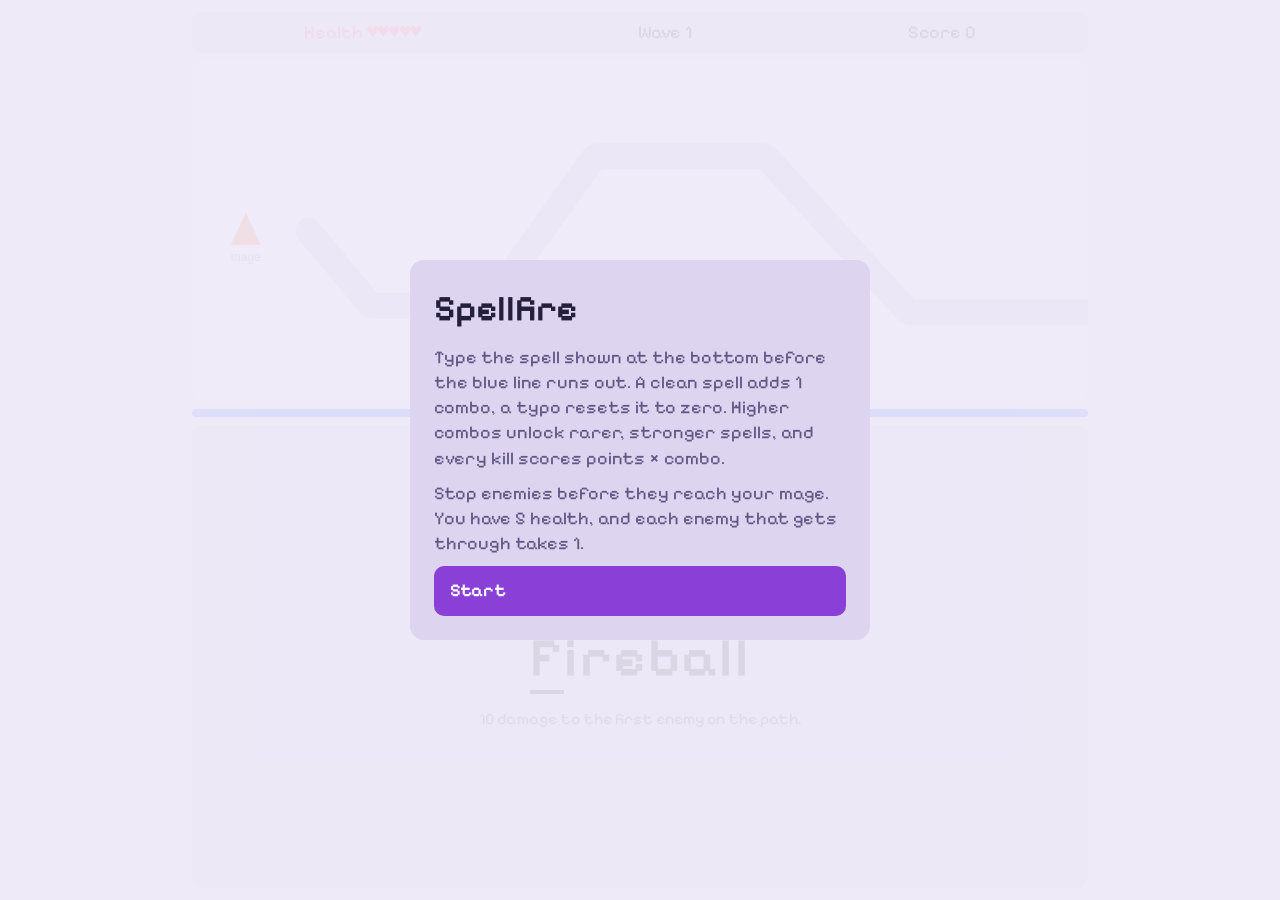
==== index.html @ 2ed88d15 "Add files via upload" ====
<!doctype html>
<html lang="en">
<head>
<meta charset="utf-8">
<meta name="viewport" content="width=device-width, initial-scale=1, viewport-fit=cover">
<title>Spellfire: a typing mage</title>
<link href="https://fonts.googleapis.com/css2?family=Pixelify+Sans:wght@400;600&display=swap" rel="stylesheet">
<style>
:root{--ok:#1b8a4f;--bg:#efeaf8;--panel:#ddd4ef;--ink:#241f3a;--dim:#5f5785;--cv:#f8f5ff;--path:#d6cceb;--r0:#241f3a;--r1:#1f6fd6;--r2:#c25e00;--r3:#8a3fd6;--r4:#a67c00;color-scheme:light;box-sizing:border-box;padding-top:env(safe-area-inset-top,0px);padding-bottom:env(safe-area-inset-bottom,0px)}
@media (prefers-color-scheme:dark){:root:not([data-theme="light"]){--ok:#4ade80;--bg:#120f1f;--panel:#262040;--ink:#f1edfb;--dim:#a59dcc;--cv:#1b1632;--path:#2d2650;--r0:#fff;--r1:#5aa9ff;--r2:#ff9a2e;--r3:#b36bff;--r4:#ffd23f;color-scheme:dark}}
:root[data-theme="dark"]{--ok:#4ade80;--bg:#120f1f;--panel:#262040;--ink:#f1edfb;--dim:#a59dcc;--cv:#1b1632;--path:#2d2650;--r0:#fff;--r1:#5aa9ff;--r2:#ff9a2e;--r3:#b36bff;--r4:#ffd23f;color-scheme:dark}
html{scroll-padding-top:env(safe-area-inset-top,0px)}
*{box-sizing:border-box}
html,body{height:100%;margin:0}
body{background:var(--bg);color:var(--ink);font-family:'Pixelify Sans',ui-monospace,Menlo,Consolas,monospace;font-size:18px;line-height:1.4}
#app{max-width:920px;margin:0 auto;height:100%;display:flex;flex-direction:column;gap:8px;padding:12px}
#top{display:flex;justify-content:space-around;gap:8px;background:var(--panel);border-radius:10px;padding:8px}
#hp{color:#ff5a6e}
#field{position:relative;border-radius:10px;overflow:hidden;flex:none}
canvas{display:block;width:100%;height:clamp(220px,38vh,340px)}
#combo{position:absolute;left:12px;top:8px;font-size:clamp(1.3rem,5vw,2rem);font-weight:600;color:var(--r4)}
#buffs{position:absolute;right:12px;top:8px;font-size:14px;color:var(--dim);text-align:right}
.tl{height:8px;background:var(--panel);border-radius:4px;overflow:hidden;flex:none}
#bar{display:block;height:100%;width:100%;background:#3b6cff}
#panel{flex:1;min-height:150px;background:var(--panel);border-radius:12px;display:flex;flex-direction:column;align-items:center;justify-content:center;gap:12px;text-align:center;padding:16px}
#tag{background:var(--bg);padding:2px 14px;border-radius:8px;font-size:15px}
#word{font-size:clamp(2rem,8vw,3.4rem);letter-spacing:.05em;font-weight:600}
#word .d{color:var(--ok)}#word .c{border-bottom:4px solid var(--ink)}
#desc{color:var(--dim);max-width:560px;font-size:16px}
#overlay{display:none;position:fixed;inset:0;background:color-mix(in srgb,var(--bg) 90%,transparent);align-items:center;justify-content:center;padding:16px;z-index:5}
#overlay.on{display:flex}
.box{background:var(--panel);border-radius:14px;padding:24px;max-width:460px;width:100%;display:flex;flex-direction:column;gap:10px}
.box h1,.box h2{margin:0;font-weight:600}.box p{margin:0;color:var(--dim)}
.box button{font:inherit;color:inherit;text-align:left;background:var(--bg);border:2px solid transparent;border-radius:10px;padding:10px 14px;cursor:pointer;display:flex;flex-direction:column}
.box button:hover,.box button:focus-visible{border-color:var(--r3);outline:none}
.box button span{color:var(--dim);font-size:16px}
.box button.go{background:var(--r3);color:#fff;text-align:center;font-weight:600}
#kb{position:fixed;left:0;bottom:0;width:1px;height:1px;opacity:0;font-size:16px;border:0;padding:0}
.shake{animation:sh .18s}
@keyframes sh{25%{transform:translateX(-6px)}75%{transform:translateX(6px)}}
@media (prefers-reduced-motion:reduce){*{animation:none!important}}
</style>
</head>
<body>
<div id="app">
  <div id="top"><span id="hp"></span><span id="wave"></span><span id="score"></span></div>
  <div id="field"><canvas id="cv"></canvas><div id="combo"></div><div id="buffs"></div></div>
  <div class="tl"><i id="bar"></i></div>
  <div id="panel"><div id="tag"></div><div id="word"></div><div id="desc"></div></div>
</div>
<div id="overlay"></div>
<input id="kb" autocomplete="off" autocapitalize="off" autocorrect="off" spellcheck="false" aria-label="Type here">
<script>
const $=id=>document.getElementById(id);
const rnd=a=>a[Math.floor(Math.random()*a.length)];
const smp=(a,n)=>a.sort(()=>Math.random()-.5).slice(0,n);
const fx=(el,c)=>{el.classList.remove(c);void el.offsetWidth;el.classList.add(c)};
/* ---- tunables ---- */
const TRAV=26; /* seconds an enemy needs to cross the path: LOWER = FASTER */
const SP_BASE=1.4, SP_STEP=.12, SP_MIN=.3; /* seconds between spawns: LOWER = DENSER */
const HP=[10,20,40,60], PTS=[5,10,20,30], EC=["#3ecf5a","#f5d327","#ff8c1a","#f23b3b"];
const WV=[[10,1,0,0],[10,4,0,0],[15,8,0,0],[20,10,3,0],[20,15,6,0],[20,20,9,1],[10,25,15,5],[5,35,20,10],[0,40,30,15],[0,40,40,20],[0,0,50,50]];
const RN=["common","uncommon","rare","epic","legendary"];
const T=[[90,50,20,0],[10,30,25,20],[0,20,25,35],[0,0,20,30],[0,0,10,15]];
/* ---- spells ---- */
const fd=()=>10+(S.wild>0?6:0);
const al=()=>S.en.filter(e=>!e.dead).sort((a,b)=>b.p-a.p);
const hit=(a,n,c)=>a.forEach(e=>dmg(e,n+S.dm+(c?S.cb:0)));
const ig=a=>a.forEach(e=>{hit([e],5);if(!e.dead)e.burn=5});
const SP=[
{n:"Fireball",r:0,d:"10 damage to the first enemy on the path.",f:()=>hit(al().slice(0,1),10,1)},
{n:"Flame Lash",r:0,d:"10 damage to 3 random enemies.",f:()=>hit(smp(al(),3),10,1)},
{n:"Fire Burst",r:1,d:"15 damage to the first 5 enemies.",f:()=>hit(al().slice(0,5),15)},
{n:"Flame Strike",r:1,d:"10 damage to 5 random enemies.",f:()=>hit(smp(al(),5),10)},
{n:"Inferno",r:2,d:"20 damage to the first 8 enemies.",f:()=>hit(al().slice(0,8),20)},
{n:"Blaze",r:2,d:"Fire covers the whole path for 10s, 1 damage per second.",f:()=>{S.fire=S.fire.map(v=>Math.max(v,fd()))}},
{n:"Combustion",r:2,d:"15 damage to 2 random enemies. If one dies, 15 damage to the 2 enemies ahead and behind it.",f:()=>{const a=al(),t=smp([...a],2);hit(t,15);t.forEach(e=>{if(e.dead){const i=a.indexOf(e);[i-2,i-1,i+1,i+2].forEach(j=>{const o=a[j];if(o&&!o.dead)hit([o],15)})}})}},
{n:"Ignite",r:2,d:"5 damage and burning for 5s to a random enemy. It leaves a fire trail (10s, 1 damage per second).",f:()=>ig(smp(al(),1))},
{n:"Wildfire",r:3,d:"For 10s, the fire you create lasts 6s longer.",f:()=>{S.wild=10}},
{n:"Hellfire",r:3,d:"For 8s, all fire deals 3 extra damage per second.",f:()=>{S.hell=8}},
{n:"Scorching Ray",r:3,d:"5 damage and burning for 5s to 3 random enemies, each leaving a fire trail.",f:()=>ig(smp(al(),3))},
{n:"Incinerate",r:4,d:"Instantly kills 8 enemies, healthiest first.",f:()=>al().sort((a,b)=>b.hp-a.hp).slice(0,8).forEach(e=>dmg(e,9999))}
];
/* ---- wave rewards ---- */
const RW=[
{n:"Double Score",d:"Next wave: kills score ×2.",f:()=>{S.nx.s*=2}},
{n:"Heal 3",d:"Restore 3 health (max 5).",f:()=>{S.hp=Math.min(5,S.hp+3)}},
{n:"Epic Opener",d:"Your first spell next wave is epic.",f:()=>S.q.push("epic")},
{n:"Typo Shield",d:"Ignore your next 3 typos.",f:()=>{S.tc+=3}},
{n:"Rare Opener",d:"Your first 3 spells next wave are rare.",f:()=>S.q.push("rare","rare","rare")},
{n:"Common Might",d:"Common spells deal +10 damage for the rest of the run.",f:()=>{S.cb+=10}},
{n:"Gambler’s Clock",d:"Next wave: 1 second less per spell, but kills score ×3.",f:()=>{S.nx.s*=3;S.nx.t=1}},
{n:"Brittle Foes",d:"Enemies take +3 damage from your spells for the rest of the run.",f:()=>{S.dm+=3}}
];
/* ---- path & canvas ---- */
const WP=[[1.03,.74],[.8,.74],[.64,.28],[.45,.28],[.33,.72],[.2,.72],[.13,.5]],PT=[];
(()=>{const sg=[];let L=0;for(let i=1;i<WP.length;i++){const d=Math.hypot(WP[i][0]-WP[i-1][0],WP[i][1]-WP[i-1][1]);sg.push(d);L+=d}
for(let k=0;k<=200;k++){let d=k/200*L,i=0;while(i<sg.length-1&&d>sg[i]){d-=sg[i];i++}const f=d/sg[i];PT.push([WP[i][0]+(WP[i+1][0]-WP[i][0])*f,WP[i][1]+(WP[i+1][1]-WP[i][1])*f])}})();
const cvs=$("cv"),g=cvs.getContext("2d"),C={};let cw=1,ch=1;
function theme(){const s=getComputedStyle(document.documentElement);C.cv=s.getPropertyValue("--cv");C.path=s.getPropertyValue("--path")}
function resize(){const d=window.devicePixelRatio||1;cw=cvs.clientWidth;ch=cvs.clientHeight;cvs.width=cw*d;cvs.height=ch*d;g.setTransform(d,0,0,d,0,0);theme()}
addEventListener("resize",resize);matchMedia("(prefers-color-scheme:dark)").addEventListener("change",theme);
function pos(p){const v=Math.min(1,Math.max(0,p))*200,i=Math.min(199,Math.floor(v)),f=v-i;return[(PT[i][0]+(PT[i+1][0]-PT[i][0])*f)*cw,(PT[i][1]+(PT[i+1][1]-PT[i][1])*f)*ch]}
function draw(){
  g.fillStyle=C.cv;g.fillRect(0,0,cw,ch);
  g.lineCap="round";g.lineJoin="round";g.beginPath();PT.forEach((p,i)=>g[i?"lineTo":"moveTo"](p[0]*cw,p[1]*ch));g.strokeStyle=C.path;g.lineWidth=26;g.stroke();
  for(let i=0;i<100;i++){const f=S.fire[i];if(f>0){const a=pos(i/100),b=pos((i+1)/100);g.beginPath();g.moveTo(a[0],a[1]);g.lineTo(b[0],b[1]);g.strokeStyle=`rgba(255,${100+Math.random()*70|0},20,${Math.min(1,f/2)*.9})`;g.lineWidth=18;g.stroke()}}
  const px=.06*cw,py=.5*ch;g.fillStyle="#ff7a3a";g.beginPath();g.moveTo(px,py-18);g.lineTo(px-15,py+14);g.lineTo(px+15,py+14);g.fill();
  g.fillStyle="#888";g.font="12px sans-serif";g.textAlign="center";g.fillText("mage",px,py+30);
  for(const e of S.en){const q=pos(e.p);g.beginPath();g.arc(q[0],q[1],11,0,7);g.fillStyle=e.fl>0?"#fff":EC[e.t];g.fill();
    if(e.burn>0){g.strokeStyle="#ff5a1f";g.lineWidth=3;g.stroke()}
    if(e.hp<e.max){g.fillStyle="rgba(0,0,0,.55)";g.fillRect(q[0]-17,q[1]-28,34,7);g.fillStyle="#2fbf71";g.fillRect(q[0]-16,q[1]-27,32*Math.max(0,e.hp/e.max),5)}}
}
/* ---- game ---- */
let S={mode:"idle",en:[],fire:Array(100).fill(0),hp:5,wave:1,score:0,combo:0,tc:0,wild:0,hell:0,sp:SP[0],pos:0,tl:6,tmax:6},best=0;
try{best=+localStorage.getItem("sf_best")||0}catch(e){}
function ov(h){$("overlay").className="on";$("overlay").innerHTML=`<div class="box">${h}</div>`}
function title(){ov(`<h1>Spellfire</h1><p>Type the spell shown at the bottom before the blue line runs out. A clean spell adds 1 combo, a typo resets it to zero. Higher combos unlock rarer, stronger spells, and every kill scores points × combo.</p><p>Stop enemies before they reach your mage. You have 5 health, and each enemy that gets through takes 1.</p>${best?`<p>Best score: ${best}</p>`:""}<button class="go" data-go>Start</button>`)}
function newRun(){S={mode:"play",en:[],sl:[],fire:Array(100).fill(0),hp:5,wave:1,score:0,combo:0,tc:0,dm:0,cb:0,q:[],nx:{s:1,t:0},m:{s:1,t:0},wild:0,hell:0,sp:SP[0],pos:0,err:false,tl:6,tmax:6,sc:1,itv:3,hb:0};startWave()}
function startWave(){
  const w=S.wave,c=WV[Math.min(w-1,10)];
  S.sl=[];c.forEach((n,t)=>{for(let i=0;i<n;i++)S.sl.push(t)});smp(S.sl,S.sl.length);
  S.hb=w>10?2*(w-10):0;S.m=S.nx;S.nx={s:1,t:0};S.tmax=6-S.m.t;
  S.itv=Math.max(SP_MIN,SP_BASE-SP_STEP*w);S.sc=1;S.en=[];S.fire=Array(100).fill(0);S.wild=S.hell=0;S.mode="play";
  $("overlay").className="";nextWord();$("kb").focus();
}
function nextWord(){
  let r;
  if(S.q.length)r=RN.indexOf(S.q.shift());
  else{const c=S.combo,k=c<=3?0:c<=8?1:c<=15?2:3;let n=Math.random()*100;r=0;for(let i=0;i<5;i++){n-=T[i][k];if(n<0){r=i;break}}}
  const all=SP.filter(s=>s.r===r),pool=all.filter(s=>s!==S.sp);
  S.sp=rnd(pool.length?pool:all);S.pos=0;S.err=false;S.tl=S.tmax;drawWord();
}
function drawWord(){
  const s=S.sp,p=S.pos,q=x=>x.replace(/ /g,"\u00a0");
  $("tag").textContent=RN[s.r]+" spell";$("tag").style.color=`var(--r${s.r})`;$("word").style.color=`var(--r${s.r})`;
  $("word").innerHTML=[...s.n].map((ch,i)=>`<span class="${i<p?"d":i===p?"c":""}">${q(ch)}</span>`).join("");
  $("desc").textContent=s.d;
}
function onChar(c){
  if(S.mode!=="play")return;
  if(c===S.sp.n[S.pos].toLowerCase()){S.pos++;if(S.pos===S.sp.n.length)done();else drawWord()}
  else if(S.tc>0)S.tc--;
  else{S.combo=0;S.err=true;fx($("app"),"shake")}
}
function done(){if(!S.err)S.combo++;S.sp.f();nextWord()}
function dmg(e,n){if(e.dead)return;e.hp-=n;e.fl=.12;if(e.hp<=0)kill(e)}
function kill(e){if(e.dead)return;e.dead=true;S.score+=PTS[e.t]*Math.max(1,S.combo)*S.m.s}
function update(dt){
  S.sc-=dt;
  if(S.sl.length&&S.sc<=0){const t=S.sl.pop(),h=HP[t]+S.hb;S.en.push({t,hp:h,max:h,p:0,burn:0,fl:0});S.sc=S.itv}
  for(const e of S.en){
    if(e.dead)continue;e.p+=dt/TRAV;e.fl-=dt;
    const ci=Math.min(99,Math.floor(e.p*100));
    if(S.fire[ci]>0){e.hp-=(1+(S.hell>0?3:0))*dt;if(e.hp<=0){kill(e);continue}}
    if(e.burn>0){e.burn-=dt;const b=Math.max(0,ci-1);S.fire[b]=Math.max(S.fire[b],fd())}
    if(e.p>=1){e.dead=true;S.hp--;fx($("field"),"shake")}
  }
  S.fire=S.fire.map(v=>Math.max(0,v-dt));S.wild-=dt;S.hell-=dt;
  S.tl-=dt;if(S.tl<=0){S.combo=0;nextWord()}
  S.en=S.en.filter(e=>!e.dead);
  if(S.hp<=0)return die();
  if(!S.sl.length&&!S.en.length)reward();
}
function reward(){
  S.mode="reward";
  const p=[...RW].sort(()=>Math.random()-.5).slice(0,3);
  ov(`<h2>Wave ${S.wave} cleared</h2><p>Pick one boost for the road ahead.</p>${p.map(r=>`<button data-r="${RW.indexOf(r)}"><b>${r.n}</b><span>${r.d}</span></button>`).join("")}`);
}
function die(){
  S.mode="dead";
  if(S.score>best){best=S.score;try{localStorage.setItem("sf_best",best)}catch(e){}}
  ov(`<h2>The mage has fallen</h2><p>Wave ${S.wave} · Score ${S.score} · Best ${best}</p><button class="go" data-go>Try again</button>`);
}
function hud(){
  $("hp").textContent="Health "+"♥".repeat(Math.max(0,S.hp))+"♡".repeat(Math.max(0,5-S.hp));
  $("wave").textContent="Wave "+S.wave+(S.wave>10?" (endless)":"");
  $("score").textContent="Score "+S.score;
  $("combo").textContent=S.combo>0?S.combo+"x combo!":"";
  $("buffs").textContent=[S.wild>0&&"Wildfire "+Math.ceil(S.wild)+"s",S.hell>0&&"Hellfire "+Math.ceil(S.hell)+"s",S.tc>0&&"Typo shields "+S.tc].filter(Boolean).join(" · ");
  $("bar").style.width=Math.max(0,S.tl/S.tmax*100)+"%";
}
let last=performance.now();
function loop(now){const dt=Math.min(.1,(now-last)/1000);last=now;if(S.mode==="play")update(dt);draw();hud();requestAnimationFrame(loop)}
$("overlay").addEventListener("click",e=>{
  const b=e.target.closest("button");if(!b)return;
  if(b.hasAttribute("data-go"))newRun();
  else if(b.dataset.r){RW[+b.dataset.r].f();S.wave++;startWave()}
});
const kb=$("kb");
kb.addEventListener("input",()=>{for(const c of kb.value.toLowerCase())onChar(c);kb.value=""});
document.addEventListener("click",e=>{if(!e.target.closest("button"))kb.focus()});
document.addEventListener("keydown",e=>{if(document.activeElement!==kb&&!e.ctrlKey&&!e.metaKey&&!e.altKey&&e.key.length===1)kb.focus()});
resize();drawWord();title();requestAnimationFrame(loop);
</script>
</body>
</html>
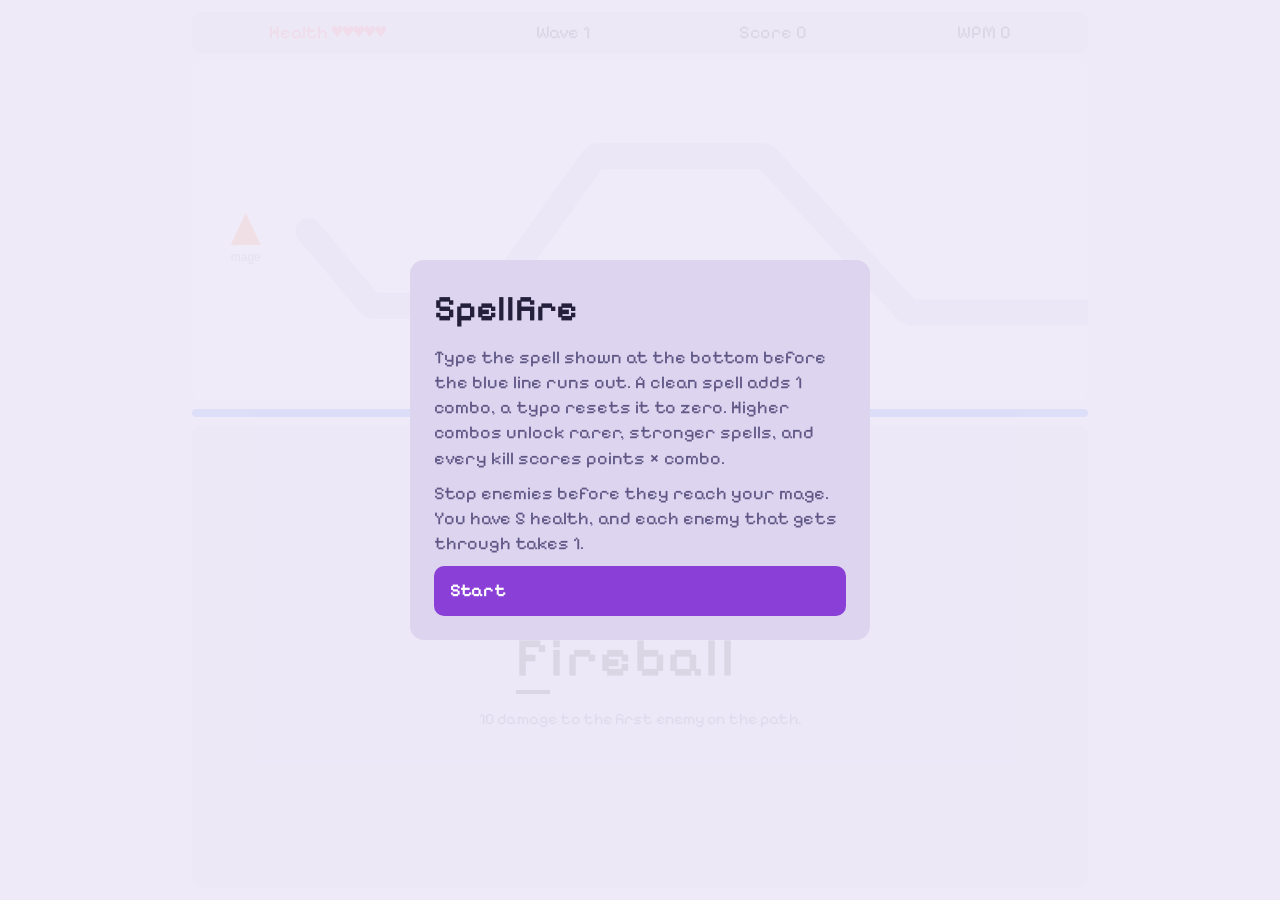
==== commit 40c4cd56: "Fix and add new features Fix enemy slowdown on inclined path by measuring path in pixels Add WPM co" ====
--- a/index.html
+++ b/index.html
@@ -5,193 +5,17 @@
 <meta name="viewport" content="width=device-width, initial-scale=1, viewport-fit=cover">
 <title>Spellfire: a typing mage</title>
 <link href="https://fonts.googleapis.com/css2?family=Pixelify+Sans:wght@400;600&display=swap" rel="stylesheet">
-<style>
-:root{--ok:#1b8a4f;--bg:#efeaf8;--panel:#ddd4ef;--ink:#241f3a;--dim:#5f5785;--cv:#f8f5ff;--path:#d6cceb;--r0:#241f3a;--r1:#1f6fd6;--r2:#c25e00;--r3:#8a3fd6;--r4:#a67c00;color-scheme:light;box-sizing:border-box;padding-top:env(safe-area-inset-top,0px);padding-bottom:env(safe-area-inset-bottom,0px)}
-@media (prefers-color-scheme:dark){:root:not([data-theme="light"]){--ok:#4ade80;--bg:#120f1f;--panel:#262040;--ink:#f1edfb;--dim:#a59dcc;--cv:#1b1632;--path:#2d2650;--r0:#fff;--r1:#5aa9ff;--r2:#ff9a2e;--r3:#b36bff;--r4:#ffd23f;color-scheme:dark}}
-:root[data-theme="dark"]{--ok:#4ade80;--bg:#120f1f;--panel:#262040;--ink:#f1edfb;--dim:#a59dcc;--cv:#1b1632;--path:#2d2650;--r0:#fff;--r1:#5aa9ff;--r2:#ff9a2e;--r3:#b36bff;--r4:#ffd23f;color-scheme:dark}
-html{scroll-padding-top:env(safe-area-inset-top,0px)}
-*{box-sizing:border-box}
-html,body{height:100%;margin:0}
-body{background:var(--bg);color:var(--ink);font-family:'Pixelify Sans',ui-monospace,Menlo,Consolas,monospace;font-size:18px;line-height:1.4}
-#app{max-width:920px;margin:0 auto;height:100%;display:flex;flex-direction:column;gap:8px;padding:12px}
-#top{display:flex;justify-content:space-around;gap:8px;background:var(--panel);border-radius:10px;padding:8px}
-#hp{color:#ff5a6e}
-#field{position:relative;border-radius:10px;overflow:hidden;flex:none}
-canvas{display:block;width:100%;height:clamp(220px,38vh,340px)}
-#combo{position:absolute;left:12px;top:8px;font-size:clamp(1.3rem,5vw,2rem);font-weight:600;color:var(--r4)}
-#buffs{position:absolute;right:12px;top:8px;font-size:14px;color:var(--dim);text-align:right}
-.tl{height:8px;background:var(--panel);border-radius:4px;overflow:hidden;flex:none}
-#bar{display:block;height:100%;width:100%;background:#3b6cff}
-#panel{flex:1;min-height:150px;background:var(--panel);border-radius:12px;display:flex;flex-direction:column;align-items:center;justify-content:center;gap:12px;text-align:center;padding:16px}
-#tag{background:var(--bg);padding:2px 14px;border-radius:8px;font-size:15px}
-#word{font-size:clamp(2rem,8vw,3.4rem);letter-spacing:.05em;font-weight:600}
-#word .d{color:var(--ok)}#word .c{border-bottom:4px solid var(--ink)}
-#desc{color:var(--dim);max-width:560px;font-size:16px}
-#overlay{display:none;position:fixed;inset:0;background:color-mix(in srgb,var(--bg) 90%,transparent);align-items:center;justify-content:center;padding:16px;z-index:5}
-#overlay.on{display:flex}
-.box{background:var(--panel);border-radius:14px;padding:24px;max-width:460px;width:100%;display:flex;flex-direction:column;gap:10px}
-.box h1,.box h2{margin:0;font-weight:600}.box p{margin:0;color:var(--dim)}
-.box button{font:inherit;color:inherit;text-align:left;background:var(--bg);border:2px solid transparent;border-radius:10px;padding:10px 14px;cursor:pointer;display:flex;flex-direction:column}
-.box button:hover,.box button:focus-visible{border-color:var(--r3);outline:none}
-.box button span{color:var(--dim);font-size:16px}
-.box button.go{background:var(--r3);color:#fff;text-align:center;font-weight:600}
-#kb{position:fixed;left:0;bottom:0;width:1px;height:1px;opacity:0;font-size:16px;border:0;padding:0}
-.shake{animation:sh .18s}
-@keyframes sh{25%{transform:translateX(-6px)}75%{transform:translateX(6px)}}
-@media (prefers-reduced-motion:reduce){*{animation:none!important}}
-</style>
+<link rel="stylesheet" href="style.css">
 </head>
 <body>
 <div id="app">
-  <div id="top"><span id="hp"></span><span id="wave"></span><span id="score"></span></div>
+  <div id="top"><span id="hp"></span><span id="wave"></span><span id="score"></span><span id="wpm"></span></div>
   <div id="field"><canvas id="cv"></canvas><div id="combo"></div><div id="buffs"></div></div>
   <div class="tl"><i id="bar"></i></div>
-  <div id="panel"><div id="tag"></div><div id="word"></div><div id="desc"></div></div>
+  <div id="panel"><div id="tag"></div><div id="row"><div id="word"></div><div id="next"></div></div><div id="desc"></div></div>
 </div>
 <div id="overlay"></div>
 <input id="kb" autocomplete="off" autocapitalize="off" autocorrect="off" spellcheck="false" aria-label="Type here">
-<script>
-const $=id=>document.getElementById(id);
-const rnd=a=>a[Math.floor(Math.random()*a.length)];
-const smp=(a,n)=>a.sort(()=>Math.random()-.5).slice(0,n);
-const fx=(el,c)=>{el.classList.remove(c);void el.offsetWidth;el.classList.add(c)};
-/* ---- tunables ---- */
-const TRAV=26; /* seconds an enemy needs to cross the path: LOWER = FASTER */
-const SP_BASE=1.4, SP_STEP=.12, SP_MIN=.3; /* seconds between spawns: LOWER = DENSER */
-const HP=[10,20,40,60], PTS=[5,10,20,30], EC=["#3ecf5a","#f5d327","#ff8c1a","#f23b3b"];
-const WV=[[10,1,0,0],[10,4,0,0],[15,8,0,0],[20,10,3,0],[20,15,6,0],[20,20,9,1],[10,25,15,5],[5,35,20,10],[0,40,30,15],[0,40,40,20],[0,0,50,50]];
-const RN=["common","uncommon","rare","epic","legendary"];
-const T=[[90,50,20,0],[10,30,25,20],[0,20,25,35],[0,0,20,30],[0,0,10,15]];
-/* ---- spells ---- */
-const fd=()=>10+(S.wild>0?6:0);
-const al=()=>S.en.filter(e=>!e.dead).sort((a,b)=>b.p-a.p);
-const hit=(a,n,c)=>a.forEach(e=>dmg(e,n+S.dm+(c?S.cb:0)));
-const ig=a=>a.forEach(e=>{hit([e],5);if(!e.dead)e.burn=5});
-const SP=[
-{n:"Fireball",r:0,d:"10 damage to the first enemy on the path.",f:()=>hit(al().slice(0,1),10,1)},
-{n:"Flame Lash",r:0,d:"10 damage to 3 random enemies.",f:()=>hit(smp(al(),3),10,1)},
-{n:"Fire Burst",r:1,d:"15 damage to the first 5 enemies.",f:()=>hit(al().slice(0,5),15)},
-{n:"Flame Strike",r:1,d:"10 damage to 5 random enemies.",f:()=>hit(smp(al(),5),10)},
-{n:"Inferno",r:2,d:"20 damage to the first 8 enemies.",f:()=>hit(al().slice(0,8),20)},
-{n:"Blaze",r:2,d:"Fire covers the whole path for 10s, 1 damage per second.",f:()=>{S.fire=S.fire.map(v=>Math.max(v,fd()))}},
-{n:"Combustion",r:2,d:"15 damage to 2 random enemies. If one dies, 15 damage to the 2 enemies ahead and behind it.",f:()=>{const a=al(),t=smp([...a],2);hit(t,15);t.forEach(e=>{if(e.dead){const i=a.indexOf(e);[i-2,i-1,i+1,i+2].forEach(j=>{const o=a[j];if(o&&!o.dead)hit([o],15)})}})}},
-{n:"Ignite",r:2,d:"5 damage and burning for 5s to a random enemy. It leaves a fire trail (10s, 1 damage per second).",f:()=>ig(smp(al(),1))},
-{n:"Wildfire",r:3,d:"For 10s, the fire you create lasts 6s longer.",f:()=>{S.wild=10}},
-{n:"Hellfire",r:3,d:"For 8s, all fire deals 3 extra damage per second.",f:()=>{S.hell=8}},
-{n:"Scorching Ray",r:3,d:"5 damage and burning for 5s to 3 random enemies, each leaving a fire trail.",f:()=>ig(smp(al(),3))},
-{n:"Incinerate",r:4,d:"Instantly kills 8 enemies, healthiest first.",f:()=>al().sort((a,b)=>b.hp-a.hp).slice(0,8).forEach(e=>dmg(e,9999))}
-];
-/* ---- wave rewards ---- */
-const RW=[
-{n:"Double Score",d:"Next wave: kills score ×2.",f:()=>{S.nx.s*=2}},
-{n:"Heal 3",d:"Restore 3 health (max 5).",f:()=>{S.hp=Math.min(5,S.hp+3)}},
-{n:"Epic Opener",d:"Your first spell next wave is epic.",f:()=>S.q.push("epic")},
-{n:"Typo Shield",d:"Ignore your next 3 typos.",f:()=>{S.tc+=3}},
-{n:"Rare Opener",d:"Your first 3 spells next wave are rare.",f:()=>S.q.push("rare","rare","rare")},
-{n:"Common Might",d:"Common spells deal +10 damage for the rest of the run.",f:()=>{S.cb+=10}},
-{n:"Gambler’s Clock",d:"Next wave: 1 second less per spell, but kills score ×3.",f:()=>{S.nx.s*=3;S.nx.t=1}},
-{n:"Brittle Foes",d:"Enemies take +3 damage from your spells for the rest of the run.",f:()=>{S.dm+=3}}
-];
-/* ---- path & canvas ---- */
-const WP=[[1.03,.74],[.8,.74],[.64,.28],[.45,.28],[.33,.72],[.2,.72],[.13,.5]],PT=[];
-(()=>{const sg=[];let L=0;for(let i=1;i<WP.length;i++){const d=Math.hypot(WP[i][0]-WP[i-1][0],WP[i][1]-WP[i-1][1]);sg.push(d);L+=d}
-for(let k=0;k<=200;k++){let d=k/200*L,i=0;while(i<sg.length-1&&d>sg[i]){d-=sg[i];i++}const f=d/sg[i];PT.push([WP[i][0]+(WP[i+1][0]-WP[i][0])*f,WP[i][1]+(WP[i+1][1]-WP[i][1])*f])}})();
-const cvs=$("cv"),g=cvs.getContext("2d"),C={};let cw=1,ch=1;
-function theme(){const s=getComputedStyle(document.documentElement);C.cv=s.getPropertyValue("--cv");C.path=s.getPropertyValue("--path")}
-function resize(){const d=window.devicePixelRatio||1;cw=cvs.clientWidth;ch=cvs.clientHeight;cvs.width=cw*d;cvs.height=ch*d;g.setTransform(d,0,0,d,0,0);theme()}
-addEventListener("resize",resize);matchMedia("(prefers-color-scheme:dark)").addEventListener("change",theme);
-function pos(p){const v=Math.min(1,Math.max(0,p))*200,i=Math.min(199,Math.floor(v)),f=v-i;return[(PT[i][0]+(PT[i+1][0]-PT[i][0])*f)*cw,(PT[i][1]+(PT[i+1][1]-PT[i][1])*f)*ch]}
-function draw(){
-  g.fillStyle=C.cv;g.fillRect(0,0,cw,ch);
-  g.lineCap="round";g.lineJoin="round";g.beginPath();PT.forEach((p,i)=>g[i?"lineTo":"moveTo"](p[0]*cw,p[1]*ch));g.strokeStyle=C.path;g.lineWidth=26;g.stroke();
-  for(let i=0;i<100;i++){const f=S.fire[i];if(f>0){const a=pos(i/100),b=pos((i+1)/100);g.beginPath();g.moveTo(a[0],a[1]);g.lineTo(b[0],b[1]);g.strokeStyle=`rgba(255,${100+Math.random()*70|0},20,${Math.min(1,f/2)*.9})`;g.lineWidth=18;g.stroke()}}
-  const px=.06*cw,py=.5*ch;g.fillStyle="#ff7a3a";g.beginPath();g.moveTo(px,py-18);g.lineTo(px-15,py+14);g.lineTo(px+15,py+14);g.fill();
-  g.fillStyle="#888";g.font="12px sans-serif";g.textAlign="center";g.fillText("mage",px,py+30);
-  for(const e of S.en){const q=pos(e.p);g.beginPath();g.arc(q[0],q[1],11,0,7);g.fillStyle=e.fl>0?"#fff":EC[e.t];g.fill();
-    if(e.burn>0){g.strokeStyle="#ff5a1f";g.lineWidth=3;g.stroke()}
-    if(e.hp<e.max){g.fillStyle="rgba(0,0,0,.55)";g.fillRect(q[0]-17,q[1]-28,34,7);g.fillStyle="#2fbf71";g.fillRect(q[0]-16,q[1]-27,32*Math.max(0,e.hp/e.max),5)}}
-}
-/* ---- game ---- */
-let S={mode:"idle",en:[],fire:Array(100).fill(0),hp:5,wave:1,score:0,combo:0,tc:0,wild:0,hell:0,sp:SP[0],pos:0,tl:6,tmax:6},best=0;
-try{best=+localStorage.getItem("sf_best")||0}catch(e){}
-function ov(h){$("overlay").className="on";$("overlay").innerHTML=`<div class="box">${h}</div>`}
-function title(){ov(`<h1>Spellfire</h1><p>Type the spell shown at the bottom before the blue line runs out. A clean spell adds 1 combo, a typo resets it to zero. Higher combos unlock rarer, stronger spells, and every kill scores points × combo.</p><p>Stop enemies before they reach your mage. You have 5 health, and each enemy that gets through takes 1.</p>${best?`<p>Best score: ${best}</p>`:""}<button class="go" data-go>Start</button>`)}
-function newRun(){S={mode:"play",en:[],sl:[],fire:Array(100).fill(0),hp:5,wave:1,score:0,combo:0,tc:0,dm:0,cb:0,q:[],nx:{s:1,t:0},m:{s:1,t:0},wild:0,hell:0,sp:SP[0],pos:0,err:false,tl:6,tmax:6,sc:1,itv:3,hb:0};startWave()}
-function startWave(){
-  const w=S.wave,c=WV[Math.min(w-1,10)];
-  S.sl=[];c.forEach((n,t)=>{for(let i=0;i<n;i++)S.sl.push(t)});smp(S.sl,S.sl.length);
-  S.hb=w>10?2*(w-10):0;S.m=S.nx;S.nx={s:1,t:0};S.tmax=6-S.m.t;
-  S.itv=Math.max(SP_MIN,SP_BASE-SP_STEP*w);S.sc=1;S.en=[];S.fire=Array(100).fill(0);S.wild=S.hell=0;S.mode="play";
-  $("overlay").className="";nextWord();$("kb").focus();
-}
-function nextWord(){
-  let r;
-  if(S.q.length)r=RN.indexOf(S.q.shift());
-  else{const c=S.combo,k=c<=3?0:c<=8?1:c<=15?2:3;let n=Math.random()*100;r=0;for(let i=0;i<5;i++){n-=T[i][k];if(n<0){r=i;break}}}
-  const all=SP.filter(s=>s.r===r),pool=all.filter(s=>s!==S.sp);
-  S.sp=rnd(pool.length?pool:all);S.pos=0;S.err=false;S.tl=S.tmax;drawWord();
-}
-function drawWord(){
-  const s=S.sp,p=S.pos,q=x=>x.replace(/ /g,"\u00a0");
-  $("tag").textContent=RN[s.r]+" spell";$("tag").style.color=`var(--r${s.r})`;$("word").style.color=`var(--r${s.r})`;
-  $("word").innerHTML=[...s.n].map((ch,i)=>`<span class="${i<p?"d":i===p?"c":""}">${q(ch)}</span>`).join("");
-  $("desc").textContent=s.d;
-}
-function onChar(c){
-  if(S.mode!=="play")return;
-  if(c===S.sp.n[S.pos].toLowerCase()){S.pos++;if(S.pos===S.sp.n.length)done();else drawWord()}
-  else if(S.tc>0)S.tc--;
-  else{S.combo=0;S.err=true;fx($("app"),"shake")}
-}
-function done(){if(!S.err)S.combo++;S.sp.f();nextWord()}
-function dmg(e,n){if(e.dead)return;e.hp-=n;e.fl=.12;if(e.hp<=0)kill(e)}
-function kill(e){if(e.dead)return;e.dead=true;S.score+=PTS[e.t]*Math.max(1,S.combo)*S.m.s}
-function update(dt){
-  S.sc-=dt;
-  if(S.sl.length&&S.sc<=0){const t=S.sl.pop(),h=HP[t]+S.hb;S.en.push({t,hp:h,max:h,p:0,burn:0,fl:0});S.sc=S.itv}
-  for(const e of S.en){
-    if(e.dead)continue;e.p+=dt/TRAV;e.fl-=dt;
-    const ci=Math.min(99,Math.floor(e.p*100));
-    if(S.fire[ci]>0){e.hp-=(1+(S.hell>0?3:0))*dt;if(e.hp<=0){kill(e);continue}}
-    if(e.burn>0){e.burn-=dt;const b=Math.max(0,ci-1);S.fire[b]=Math.max(S.fire[b],fd())}
-    if(e.p>=1){e.dead=true;S.hp--;fx($("field"),"shake")}
-  }
-  S.fire=S.fire.map(v=>Math.max(0,v-dt));S.wild-=dt;S.hell-=dt;
-  S.tl-=dt;if(S.tl<=0){S.combo=0;nextWord()}
-  S.en=S.en.filter(e=>!e.dead);
-  if(S.hp<=0)return die();
-  if(!S.sl.length&&!S.en.length)reward();
-}
-function reward(){
-  S.mode="reward";
-  const p=[...RW].sort(()=>Math.random()-.5).slice(0,3);
-  ov(`<h2>Wave ${S.wave} cleared</h2><p>Pick one boost for the road ahead.</p>${p.map(r=>`<button data-r="${RW.indexOf(r)}"><b>${r.n}</b><span>${r.d}</span></button>`).join("")}`);
-}
-function die(){
-  S.mode="dead";
-  if(S.score>best){best=S.score;try{localStorage.setItem("sf_best",best)}catch(e){}}
-  ov(`<h2>The mage has fallen</h2><p>Wave ${S.wave} · Score ${S.score} · Best ${best}</p><button class="go" data-go>Try again</button>`);
-}
-function hud(){
-  $("hp").textContent="Health "+"♥".repeat(Math.max(0,S.hp))+"♡".repeat(Math.max(0,5-S.hp));
-  $("wave").textContent="Wave "+S.wave+(S.wave>10?" (endless)":"");
-  $("score").textContent="Score "+S.score;
-  $("combo").textContent=S.combo>0?S.combo+"x combo!":"";
-  $("buffs").textContent=[S.wild>0&&"Wildfire "+Math.ceil(S.wild)+"s",S.hell>0&&"Hellfire "+Math.ceil(S.hell)+"s",S.tc>0&&"Typo shields "+S.tc].filter(Boolean).join(" · ");
-  $("bar").style.width=Math.max(0,S.tl/S.tmax*100)+"%";
-}
-let last=performance.now();
-function loop(now){const dt=Math.min(.1,(now-last)/1000);last=now;if(S.mode==="play")update(dt);draw();hud();requestAnimationFrame(loop)}
-$("overlay").addEventListener("click",e=>{
-  const b=e.target.closest("button");if(!b)return;
-  if(b.hasAttribute("data-go"))newRun();
-  else if(b.dataset.r){RW[+b.dataset.r].f();S.wave++;startWave()}
-});
-const kb=$("kb");
-kb.addEventListener("input",()=>{for(const c of kb.value.toLowerCase())onChar(c);kb.value=""});
-document.addEventListener("click",e=>{if(!e.target.closest("button"))kb.focus()});
-document.addEventListener("keydown",e=>{if(document.activeElement!==kb&&!e.ctrlKey&&!e.metaKey&&!e.altKey&&e.key.length===1)kb.focus()});
-resize();drawWord();title();requestAnimationFrame(loop);
-</script>
+<script src="script.js"></script>
 </body>
 </html>
--- a/style.css
+++ b/style.css
@@ -0,0 +1,34 @@
+:root{--ok:#1b8a4f;--bg:#efeaf8;--panel:#ddd4ef;--ink:#241f3a;--dim:#5f5785;--cv:#f8f5ff;--path:#d6cceb;--r0:#241f3a;--r1:#1f6fd6;--r2:#c25e00;--r3:#8a3fd6;--r4:#a67c00;color-scheme:light;box-sizing:border-box;padding-top:env(safe-area-inset-top,0px);padding-bottom:env(safe-area-inset-bottom,0px)}
+@media (prefers-color-scheme:dark){:root:not([data-theme="light"]){--ok:#4ade80;--bg:#120f1f;--panel:#262040;--ink:#f1edfb;--dim:#a59dcc;--cv:#1b1632;--path:#2d2650;--r0:#fff;--r1:#5aa9ff;--r2:#ff9a2e;--r3:#b36bff;--r4:#ffd23f;color-scheme:dark}}
+:root[data-theme="dark"]{--ok:#4ade80;--bg:#120f1f;--panel:#262040;--ink:#f1edfb;--dim:#a59dcc;--cv:#1b1632;--path:#2d2650;--r0:#fff;--r1:#5aa9ff;--r2:#ff9a2e;--r3:#b36bff;--r4:#ffd23f;color-scheme:dark}
+html{scroll-padding-top:env(safe-area-inset-top,0px)}
+*{box-sizing:border-box}
+html,body{height:100%;margin:0}
+body{background:var(--bg);color:var(--ink);font-family:'Pixelify Sans',ui-monospace,Menlo,Consolas,monospace;font-size:18px;line-height:1.4}
+#app{max-width:920px;margin:0 auto;height:100%;display:flex;flex-direction:column;gap:8px;padding:12px}
+#top{display:flex;flex-wrap:wrap;justify-content:space-around;gap:4px 12px;background:var(--panel);border-radius:10px;padding:8px}
+#hp{color:#ff5a6e}
+#field{position:relative;border-radius:10px;overflow:hidden;flex:none}
+canvas{display:block;width:100%;height:clamp(220px,38vh,340px)}
+#combo{position:absolute;left:12px;top:8px;font-size:clamp(1.3rem,5vw,2rem);font-weight:600;color:var(--r4)}
+#buffs{position:absolute;right:12px;top:8px;font-size:14px;color:var(--dim);text-align:right}
+.tl{height:8px;background:var(--panel);border-radius:4px;overflow:hidden;flex:none}
+#bar{display:block;height:100%;width:100%;background:#3b6cff}
+#panel{flex:1;min-height:150px;background:var(--panel);border-radius:12px;display:flex;flex-direction:column;align-items:center;justify-content:center;gap:12px;text-align:center;padding:16px}
+#tag{background:var(--bg);padding:2px 14px;border-radius:8px;font-size:15px}
+#word{font-size:clamp(2rem,8vw,3.4rem);letter-spacing:.05em;font-weight:600}
+#word .d{color:var(--ok)}#word .c{border-bottom:4px solid var(--ink)}
+#row{display:flex;flex-wrap:wrap;align-items:baseline;justify-content:center;gap:8px 28px}#next{color:#8d8d99;font-size:clamp(1.1rem,3.5vw,1.6rem)}
+#desc{color:var(--dim);max-width:560px;font-size:16px}
+#overlay{display:none;position:fixed;inset:0;background:color-mix(in srgb,var(--bg) 90%,transparent);align-items:center;justify-content:center;padding:16px;z-index:5}
+#overlay.on{display:flex}
+.box{background:var(--panel);border-radius:14px;padding:24px;max-width:460px;width:100%;display:flex;flex-direction:column;gap:10px}
+.box h1,.box h2{margin:0;font-weight:600}.box p{margin:0;color:var(--dim)}
+.box button{font:inherit;color:inherit;text-align:left;background:var(--bg);border:2px solid transparent;border-radius:10px;padding:10px 14px;cursor:pointer;display:flex;flex-direction:column}
+.box button:hover,.box button:focus-visible{border-color:var(--r3);outline:none}
+.box button span{color:var(--dim);font-size:16px}
+.box button.go{background:var(--r3);color:#fff;text-align:center;font-weight:600}
+#kb{position:fixed;left:0;bottom:0;width:1px;height:1px;opacity:0;font-size:16px;border:0;padding:0}
+.shake{animation:sh .18s}
+@keyframes sh{25%{transform:translateX(-6px)}75%{transform:translateX(6px)}}
+@media (prefers-reduced-motion:reduce){*{animation:none!important}}
